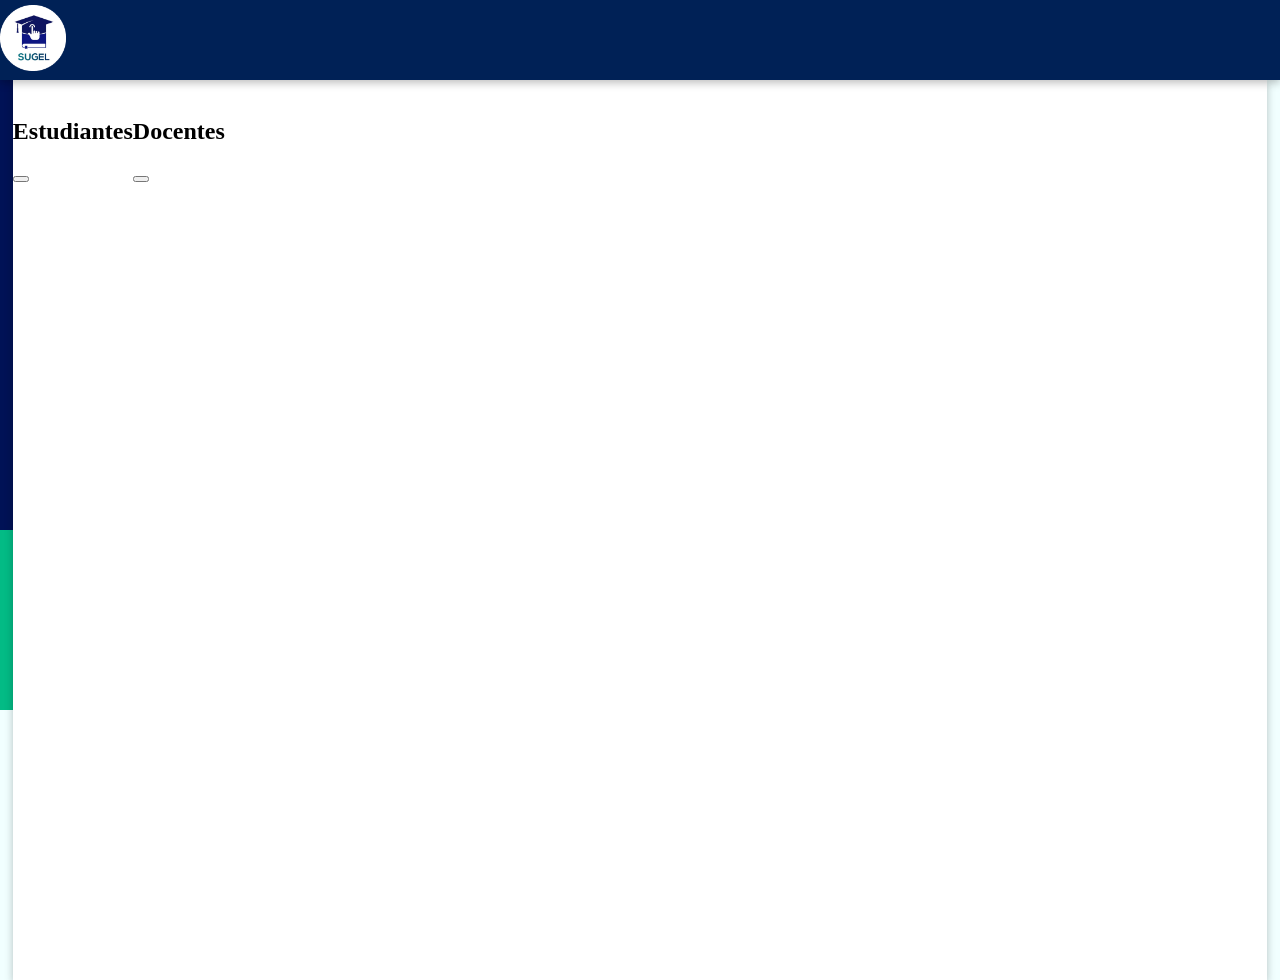
==== Administrador/inicio.html @ 9dd478a4 "avance de prototipos" ====
<!DOCTYPE html>
<html>
<head>
	<meta charset="utf-8">
	<meta name="viewport" content="width=device-width, initial-scale=1">
	<title></title>
	 <link rel="stylesheet" type="text/css" href="../css/estiloHeader/header.css">
</head>
<style type="text/css">
/*FONDO*/
body {
	margin: 0;
	padding: 0;
	overflow: hidden;
}

.background {
	position: absolute;
	width: 100%;
	height: 100vh;
	background: #f1ffff;
	z-index: -1;
	box-shadow: 0px 3px 8px rgba(0, 0, 0, 25%);
}

.background::before {
	content: '';
	position: absolute;
	top: -30%;
	left: -50%;
	width: 100%;
	height: 100vh;
	background: linear-gradient(60deg, #03BB85, #03BB85, #03BB85);
	transform-origin: bottom right;
	animation: animate 6s linear infinite;
}

.background::after {
	content: '';
	position: absolute;
	top: -50%;
	left: -50%;
	width: 100%;
	height: 100vh;
	background: linear-gradient(60deg, #001256, #001256, #001256);
	transform-origin: bottom right;
	animation: animate 6s linear infinite;
	animation-delay: -3s;
}

@keyframes animate {
	0% {
		transform: rotate(0deg);
	}
	100% {
		transform: rotate(360deg);
	}
}

.contenedor {
	background: #ffffff;
	width: 98%;
	height: 100vh;
	margin: auto;
	position: relative;
	z-index: 1;
	box-shadow: 0px 3px 8px rgba(0, 0, 0, 25%);
	display: flex;
}


	
</style>
<body>
	<header style="z-index: 1;">
  	<div class="navb-logo">
       <a href="../index.html"> <img src="../IMG/sugel.png" alt="Logo"></a>
      </div>
  </header>
	<div class="background">
		
			<div class="contenedor">

				<div class="usuarios">
					<img src="">
						<h2>Estudiantes</h2>
						<a href="Estudiantes.html"></a>

						<button value="Agregar"></button>
				</div>

				<div class="usuarios">
					<img src="">
						<h2>Docentes</h2>
						<a href="Docentes.html"></a>

						<button value="Agregar"></button>
				</div>
				
			</div>

	</div>
</body>
</html>
---- css/estiloHeader/header.css ----
header {
  width: 100vw;
  height: 80px;
  background-color: #002156;
  box-shadow: 0px 3px 8px rgba(0, 0, 0, 25%);
  display: flex;
  align-items: center;
}

header .container-fluid {
  width: 100%;
  padding: 0 60px;
  display: flex;
  align-items: center;
  justify-content: space-between;
}

@media(max-width:992px) {
  header .container-fluid {
    padding: 0 5%;
  }
  header .navb-logo img {
  width: 50px;
  height: 50px;
  }
}

header .navb-logo img {
  width: 66px;
  height: 66px;
}
header .modal-line {
  display: flex;
  align-items: center;
  justify-content: flex-end;
  letter-spacing: 3px;
}

header .modal-line a {
  transition: all .1s ease;
  text-decoration: none;
  border-radius: 15px;
  padding: 5px;
  color: #f8f8f8;
  margin-left: 20px;
}

header .modal-line a:hover {
  color: #001256;
  background: #f8f8f8;
  font-weight: 500;
  box-shadow: 0px 3px 8px rgba(0, 0, 0, 25%);
}

header .items {
  text-align: center;
  margin-inline: 15%;
  font-size: 20px;
  letter-spacing: 3px;
  padding: 5px 0;
  transition: all .1s ease;
  cursor: pointer;
}


header .items:hover {
  transform: scale(1.2);
  color: #001256;
}

/* modal */

.mobile-toggler i{
    color: #f2f2f2;
    font-size: 30px;
}

.modal-dialog {
  margin: 0;
  width: 430px;
}

@media(max-width: 450px) {
  .modal-dialog {
    width: 82%;
  }
}

.modal-content {
  border-radius: 0;
  height: 100vh;
  overflow-y: scroll;
  background-color: #102447;
}

.modal-header {
  display: flex;
  justify-content: space-between;
  align-items: center;
  width: 88%;
  margin: 0 auto;
  padding-bottom: 16px;
  border-bottom: 2px solid #fefefe;
}

.modal-header img {
  width: 50px;
  height: 50px;
  margin-top: 17.5px;
}

.modal-header .btn-close {
  background: transparent;
  opacity: 1;
}

.modal-header i {
  color: #fefefe;
  font-size: 30px;
}

.modal-body {
  width: 88%;
  margin: 0 auto;
  padding: 75px 0 0 0;
  flex: unset;
}

.modal-body .modal-line {
  width: 100%;
  display: flex;
  align-items: center;
  justify-content: flex-start;
  padding: 7px 0;
  margin-bottom: 50px;
  cursor: pointer;
  transition: all .5s ease;
  color: #274d8a;
  border-bottom: 1px solid #274d8a;
}

.modal-body .modal-line:hover {
  color: #fefefe;
  border-bottom: 1px solid #fefefe;
}

.modal-body .modal-line a {
  font-size: 15px;
  font-weight: 500;
  letter-spacing: 2.5px;
  color: #fefefe;
}

.modal-body .modal-line i {
  color: currentColor;
  font-size: 30px;
  width: 35px;
  margin-right: 15px;
  padding: 0 0 3px 3px;
}
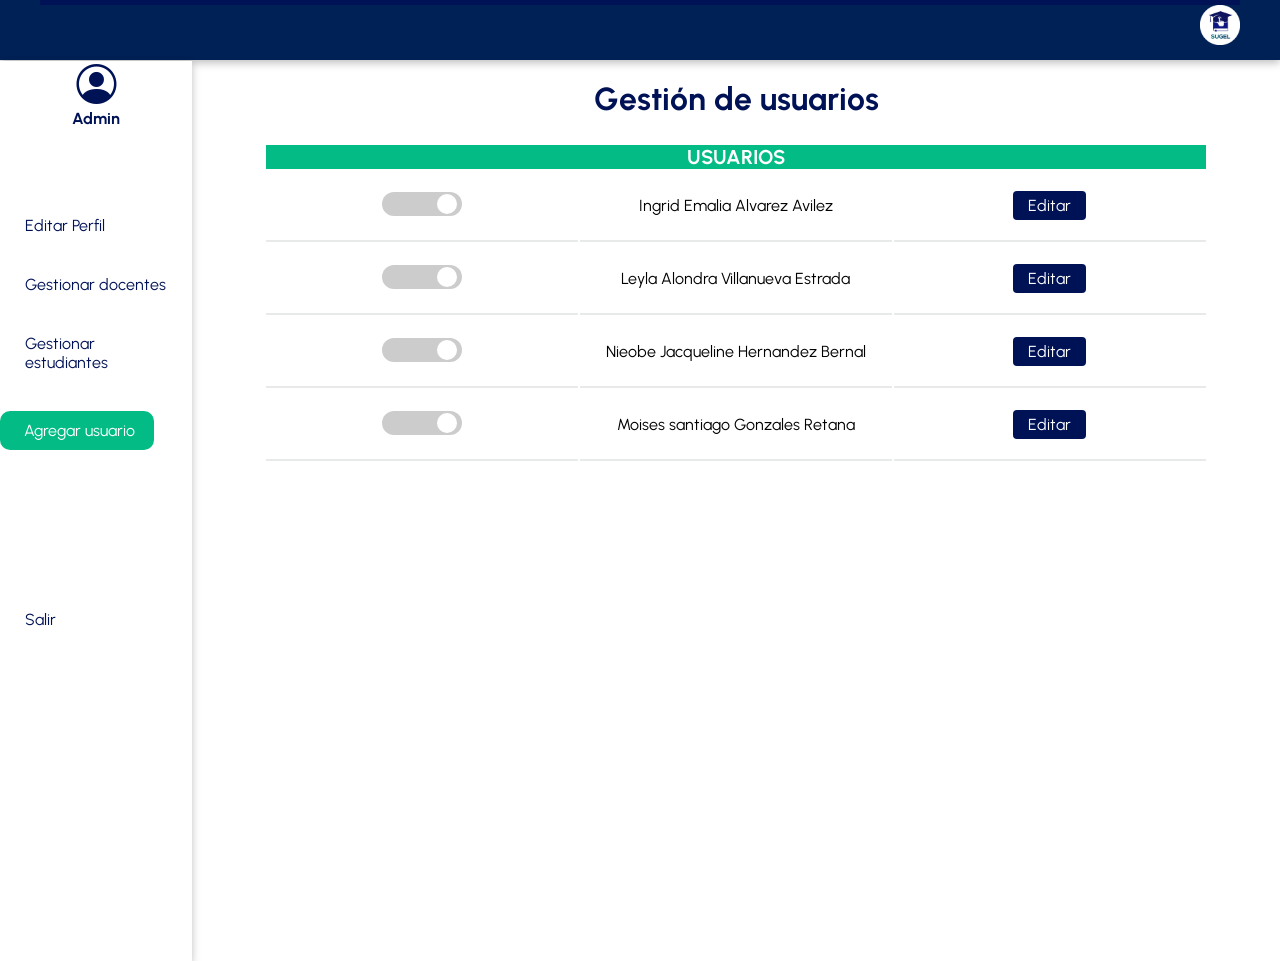
==== commit 8bced691: "Tengo hambre" ====
--- a/Administrador/inicio.html
+++ b/Administrador/inicio.html
@@ -1,104 +1,229 @@
 <!DOCTYPE html>
 <html>
 <head>
-	<meta charset="utf-8">
-	<meta name="viewport" content="width=device-width, initial-scale=1">
-	<title></title>
-	 <link rel="stylesheet" type="text/css" href="../css/estiloHeader/header.css">
+  <meta charset="utf-8">
+  <meta name="viewport" content="width=device-width, initial-scale=1">
+  <title></title>
+  <link rel="stylesheet" type="text/css" href="../css/estiloHeader/admin.css">
+  <link rel="stylesheet" href="https://cdn.jsdelivr.net/npm/bootstrap-icons@1.10.5/font/bootstrap-icons.css">
+  <link rel="stylesheet" type="text/css" href="../css/admin/gestion.css">
 </head>
 <style type="text/css">
-/*FONDO*/
-body {
-	margin: 0;
-	padding: 0;
-	overflow: hidden;
-}
-
-.background {
-	position: absolute;
-	width: 100%;
-	height: 100vh;
-	background: #f1ffff;
-	z-index: -1;
-	box-shadow: 0px 3px 8px rgba(0, 0, 0, 25%);
-}
-
-.background::before {
-	content: '';
-	position: absolute;
-	top: -30%;
-	left: -50%;
-	width: 100%;
-	height: 100vh;
-	background: linear-gradient(60deg, #03BB85, #03BB85, #03BB85);
-	transform-origin: bottom right;
-	animation: animate 6s linear infinite;
-}
-
-.background::after {
-	content: '';
-	position: absolute;
-	top: -50%;
-	left: -50%;
-	width: 100%;
-	height: 100vh;
-	background: linear-gradient(60deg, #001256, #001256, #001256);
-	transform-origin: bottom right;
-	animation: animate 6s linear infinite;
-	animation-delay: -3s;
-}
-
-@keyframes animate {
-	0% {
-		transform: rotate(0deg);
-	}
-	100% {
-		transform: rotate(360deg);
-	}
-}
-
-.contenedor {
-	background: #ffffff;
-	width: 98%;
-	height: 100vh;
-	margin: auto;
-	position: relative;
-	z-index: 1;
-	box-shadow: 0px 3px 8px rgba(0, 0, 0, 25%);
-	display: flex;
-}
-
-
-	
+
 </style>
 <body>
-	<header style="z-index: 1;">
-  	<div class="navb-logo">
-       <a href="../index.html"> <img src="../IMG/sugel.png" alt="Logo"></a>
-      </div>
+
+  <!-- FORMULARIO PARA EL REGISTRO DE USUARIOS-->
+  <div class="overlay" id="overlay" >
+        <div class="pop-up" id="pop-up">
+            <a href="#" id="btn-cerrar" class="btn-cerrar"><i class="bi bi-x-lg"></i></a>
+            <h2 class="equipo">Registro de estudiantes</h2>
+            <form accept="" method="">
+              <input type="text" name="nombre" placeholder="Nombres" required="">
+              <input type="text" name="apellido1" placeholder="Apellido paterno" required="">
+              <input type="text" name="apellido2" placeholder="Apellido materno">
+              <input type="text" name="CURP" placeholder="CURP">
+              <input type="emaiñ" name="correo" placeholder="correo@institucional">
+              <label for="rol">Selecciona el rol del nuevo usuario:</label><br>
+          <select name="rol" id="rol">
+          <option value="estudiante">Estudiante</option>
+          <option value="docente">Docente</option>
+         </select>
+              <br><input type="submit" name="" value="Agregar"> 
+            </form>
+
+        </div>
+    </div>
+    <!--Formulario para modificar un usuario
+      ESTO FUE LO QUE SE CAMBIO-->
+<input type="checkbox" id="btn-modal">
+    <div class="container-modal">
+      <div class="content-modal">
+        <h2>Nombre <!--DEL USUARIO--></h2>
+        <form action="" method="" id="formulario-modal">
+
+          <label>Nombre:</label>
+          <input type="text" name="nombre">
+
+          <label>Apellido paterno:</label>
+          <input type="text" name="ap1">
+
+          <label>Apellido materno:</label>
+          <input type="text" name="ape2">
+
+          <label>CURP:</label>
+          <input type="text" name="curp">
+
+          <label>Contraseña:</label>
+          <input type="text" name="pass">
+
+           <label for="rol">Selecciona el estado del usuario:</label><br>
+          <select name="estado" id="estado">
+          <option value="true">Activo</option>
+          <option value="false">Desactivo</option>
+         </select>
+              <br><input type="submit" name="" value="modificar" id="btn-enviar"> 
+
+        </form>
+        <div class="btn-cerrar">
+          <label for="btn-modal">
+            Cancelar
+          </label>
+        </div>
+      </div>
+    </div>
+
+    <!--TERMINA LA 1° MODIFICACION-->
+  <div class="background"></div>
+  <header class="header">
+    <div class="container">
+    <div class="btn-menu">
+      <label for="btn-menu">☰</label>
+    </div>
+      <div class="logo">
+      </div>
+      
+      <div class="menu">
+        <img src="../IMG/sugel.png" alt="Logo">
+      </div>
+    </div>
   </header>
-	<div class="background">
-		
-			<div class="contenedor">
-
-				<div class="usuarios">
-					<img src="">
-						<h2>Estudiantes</h2>
-						<a href="Estudiantes.html"></a>
-
-						<button value="Agregar"></button>
-				</div>
-
-				<div class="usuarios">
-					<img src="">
-						<h2>Docentes</h2>
-						<a href="Docentes.html"></a>
-
-						<button value="Agregar"></button>
-				</div>
-				
-			</div>
-
-	</div>
+
+  
+<!--  --------------->
+<input type="checkbox" id="btn-menu">
+<div class="container-menu">
+  <div class="cont-menu">
+
+    <center><div class="perfil"><i class="bi bi-person-circle"></i><br>
+      <h4>Admin</h4></div></center>
+
+    <nav>   
+      <a href="">Editar Perfil</a>
+      <a href="">Gestionar docentes</a>
+      <a href="">Gestionar estudiantes</a>
+      <div class="min-menA">
+      <a href="#"  class="btn-abrir" id="btn-abrir" for="btn-menu">Agregar usuario</a>
+    </div>
+      <div class="salir"><a href="">Salir</a></div>
+      
+    </nav>
+    <label for="btn-menu"><i class="bi bi-x-lg"></i></label>
+  </div>
+</div>
+
+
+      <div class="contenedor">
+        <div class="acciones">
+
+          <h1>Gestión de usuarios</h1>
+
+          <table>
+            <thead>
+              <tr>
+                <td colspan="4">USUARIOS<!--Estudiantes o docentes depende de q seleccione en el menu--></td>
+              </tr>
+            </thead>
+            <tbody>
+              <tr>
+                <td>
+                        <label class="switchBtn">
+                            <input type="checkbox" >
+                            <div class="slide round" ></div>
+                        </label>
+                    </td>
+                <td colspan="2">Ingrid Emalia Alvarez Avilez</td>
+                <td>
+                  <!--2° MODIFICACIÓN-->
+                  <div class="boton-modal">
+                    <label for="btn-modal">
+                      Editar
+                    </label>
+                  </div>
+                   <!-- ULTIMA-->
+                </td>
+
+              </tr>
+
+
+
+
+               <tr>
+                <td>
+                        <label class="switchBtn">
+                            <input type="checkbox" >
+                            <div class="slide round" ></div>
+                        </label>
+                    </td>
+                <td colspan="2">Leyla Alondra Villanueva Estrada</td>
+                <td>
+                  <!--2° MODIFICACIÓN-->
+                  <div class="boton-modal">
+                    <label for="btn-modal">
+                      Editar
+                    </label>
+                  </div>
+                   <!-- ULTIMA-->
+                </td>
+
+              </tr>
+
+
+
+               <tr>
+                <td>
+                        <label class="switchBtn">
+                            <input type="checkbox" >
+                            <div class="slide round" ></div>
+                        </label>
+                    </td>
+                <td colspan="2">Nieobe Jacqueline Hernandez Bernal</td>
+                <td>
+                  <!--2° MODIFICACIÓN-->
+                  <div class="boton-modal">
+                    <label for="btn-modal">
+                      Editar
+                    </label>
+                  </div>
+                   <!-- ULTIMA-->
+                </td>
+
+              </tr> <tr>
+                <td>
+                        <label class="switchBtn">
+                            <input type="checkbox" >
+                            <div class="slide round" ></div>
+                        </label>
+                    </td>
+                <td colspan="2">Moises santiago Gonzales Retana</td>
+                <td>
+                  <!--2° MODIFICACIÓN-->
+                  <div class="boton-modal">
+                    <label for="btn-modal">
+                      Editar
+                    </label>
+                  </div>
+                   <!-- ULTIMA-->
+                </td>
+
+              </tr>
+
+
+
+
+
+
+              
+            </tbody>
+          </table>
+          
+        </div>
+      </div>
+
+  <script type="text/javascript" src="../js/agregar.js"></script>
+
+
+
+
 </body>
 </html>
--- a/css/estiloHeader/admin.css
+++ b/css/estiloHeader/admin.css
@@ -0,0 +1,239 @@
+ @import url('https://fonts.googleapis.com/css2?family=Urbanist:wght@300;400;500;600;700&display=swap');
+	*{
+		margin: 0;
+		padding: 0;
+		box-sizing: border-box;
+		font-family: 'Urbanist', sans-serif;
+	}
+	body{
+		overflow: hidden;
+	}
+	
+	/*Estilos para el encabezado*/
+	.header{
+		font-family: 'Urbanist', sans-serif;
+		width: 100%;
+		padding-top: 0;
+		padding-left: 0;
+		position: fixed;
+		top: 0;left: 0;
+		z-index: 4;
+		background-color: #002156;
+ 		box-shadow: 0px 3px 8px rgba(0, 0, 0, 25%);
+	}
+	.container{
+		width: 100%;
+		background-color: #001256;
+		max-width: 1200px;
+		margin: 0px auto;
+	}
+
+	.container .menu {
+		float: right;
+		line-height: 100px;
+	}
+	
+	/*Fin de Estilos para el encabezado*/
+
+	@media (min-width: 320px) and (max-width: 768px){
+	/*Menù lateral*/
+	.capa{
+		position: fixed;
+		width: 100%;
+		height: 100vh;
+		background: rgba(0,0,0,0.6);
+		z-index: -1;
+		top: 0;left: 0;
+	}
+	.container .btn-menu{
+		float: left;
+		margin-left: 0px;
+		line-height: 80px;
+	}
+	.container .logo{
+		float: left;
+	}
+	.container .btn-menu label{
+		color: #fff;
+  		font-size: 25px;
+  		cursor: pointer;
+  		position: absolute;
+  		left: 10px; /* Ajusta la posición desde el borde derecho según tus necesidades */
+  		top: 0;
+  		bottom: 0;
+  		margin: auto;
+	}
+	#btn-menu{
+		display: none;
+		z-index: 4;
+	}
+	.container-menu{
+		position: absolute;
+		z-index: 4;
+		background: rgba(0,0,0,0.5);
+		width: 100%;
+		height: 100vh;
+		top: 0;left: 0;
+		transition: all 500ms ease;
+		opacity: 0;
+		visibility: hidden;
+	}
+	#btn-menu:checked ~ .container-menu{
+		opacity: 1;
+		visibility: visible;
+	}
+	.cont-menu{
+		width: 100%;
+		max-width: 250px;
+		background:#002156;
+		height: 100vh;
+		z-index: 5;
+		position: relative;
+		transition: all 500ms ease;
+		transform: translateX(-100%);
+	}
+	#btn-menu:checked ~ .container-menu .cont-menu{
+		transform: translateX(0%);
+	}
+	.cont-menu nav{
+		transform: translateY(50%);
+
+	}
+	.cont-menu nav a{
+		display: block;
+		text-decoration: none;
+		padding: 20px;
+		color: #c7c7c7;
+		border-left: 5px solid transparent;
+		transition: all 400ms ease;
+	}
+	.cont-menu nav a:hover{
+		border-left: 5px solid #c7c7c7;
+		background: #031430 ;
+	}
+	.cont-menu label{
+		position: absolute;
+		right: 5px;
+		top: 10px;
+		color: #fff;
+		cursor: pointer;
+		font-size: 18px;
+	}
+		header{
+			height: 40px;
+		}
+		.container .menu img{
+			width: 30px;
+			height: 30px;
+		}
+		.container .btn-menu{
+			line-height: 40px;
+		}
+		.container .menu{
+			line-height: 60px;
+		}
+		.cont-menu .perfil{
+			position: absolute;
+			color: #ffffff;
+			top: 60px;
+			left: 80px;
+		}
+		.container .menu img{
+			margin-top: 4px;
+			margin-bottom:20px;
+		}
+	
+	}
+	/*Fin de Menù lateral*/
+	/*MENU LATERAL ESTATICO*/
+		@media (min-width: 769px) and (max-width: 2560px){
+			#btn-menu{
+			visibility: hidden;
+		}
+		.container .menu img{
+	}
+		.cont-menu .min-menA{
+			margin-top: 10%;
+		}
+		.cont-menu .min-menA a{
+			background-color: #03BB85;
+			padding: 10px;
+			text-align: center;
+			width: 80%;
+			border-radius: 10px;
+			color: #ffffff;
+		}
+		.cont-menu .min-menA a:hover{
+			background-color: #03BB85;
+			padding: 10px;
+			border-radius: 10px;
+			color: #ffffff;
+			width: 85%;
+		}
+		.container .btn-menu label{
+			visibility: hidden;
+		}
+		.cont-menu label{
+			visibility: hidden;
+		}
+		header{
+			height: 60px;
+		}
+		.container .menu img{
+			width: 40px;
+			height: 40px;
+		}
+		.cont-menu .perfil {
+			
+		}
+		.perfil i{
+			font-size: 250%;
+			color: #001256;
+		}
+		.perfil h4{
+			color: #001256;
+		}
+		.salir{
+			margin-top: 140px;
+		}
+		.container .btn-menu{
+			line-height: 5px;
+		}
+		.container .menu{
+			line-height: 60px;
+		}
+		.cont-menu{
+		width: 15%;
+		background:#ffffff;
+		box-shadow: 0px 3px 8px rgba(0, 0, 0, 25%);
+		margin-top: 42px;
+		height: 100vh;
+		z-index: 5;
+		position: absolute;
+		}
+			.cont-menu nav{
+		transform: translateY(15%);
+	}
+	.cont-menu nav a{
+		display: block;
+		text-decoration: none;
+		padding: 20px;
+		color: #001256;
+		border-left: 5px solid transparent;
+		transition: all 400ms ease;
+	}
+	.cont-menu nav a:hover{
+		border-left: 5px solid #f8f8f8;
+		background: #F1FCF9 ;
+		color: #;
+	}
+	.cont-menu label{
+		position: absolute;
+		right: 5px;
+		top: 10px;
+		color: #fff;
+		cursor: pointer;
+		font-size: 18px;
+	}
+
+	}
--- a/css/admin/gestion.css
+++ b/css/admin/gestion.css
@@ -0,0 +1,439 @@
+ @import url('https://fonts.googleapis.com/css2?family=Urbanist:wght@300;400;500;600;700&display=swap');
+
+
+
+
+body{
+    font-family: 'Urbanist', sans-serif;
+}
+/*FONDO*/
+body {
+    margin: 0;
+    padding: 0; 
+}
+/*
+.background {
+    position: absolute;
+    width: 100%;
+    height: 100vh;
+    background: #f1ffff;
+    z-index: -2;
+    box-shadow: 0px 3px 8px rgba(0, 0, 0, 25%);
+    overflow: hidden;
+}
+
+.background::before {
+    content: '';
+    position: absolute;
+    z-index: -2;
+    top: -30%;
+    left: -50%;
+    width: 100%;
+    height: 100vh;
+    background: linear-gradient(60deg, #03BB85, #03BB85, #03BB85);
+    transform-origin: bottom right;
+    animation: animate 6s linear infinite;
+}
+
+.background::after {
+    content: '';
+    z-index: -1;
+    position: absolute;
+    top: -50%;
+    left: -50%;
+    width: 100%;
+    height: 100vh;
+    background: linear-gradient(60deg, #001256, #001256, #001256);
+    transform-origin: bottom right;
+    animation: animate 6s linear infinite;
+    animation-delay: -3s;
+}
+
+@keyframes animate {
+    0% {
+        transform: rotate(0deg);
+    }
+    100% {
+        transform: rotate(360deg);
+    }
+}
+*/
+
+@media (min-width: 320px) and (max-width: 768px){
+    .contenedor {
+      background: #ffffff;
+      width: 100%;
+      height: 100vh;
+      margin-top: 80px;
+      margin: auto;
+      position: absolute;
+      margin-left: 0%;
+      top: 40px;
+      z-index: 1;
+      display: flex;
+      flex-direction: column; /* Agregado */
+      align-items: center; /* Agregado */
+      overflow: auto;
+      padding: 20px;
+      text-align: center;
+    }
+     .acciones table{
+        width: 100%;
+    }
+    .acciones{
+        width: 100%;
+    }
+}
+@media (min-width: 769px) and (max-width: 2560px){
+    .contenedor::-webkit-scrollbar {
+  width: 10px; 
+}
+.contenedor::-webkit-scrollbar-track {
+  background: #f1f1f1; 
+}
+
+.contenedor::-webkit-scrollbar-thumb {
+  background: #91B8A5;
+  border-radius: 20px; 
+}
+
+.contenedor::-webkit-scrollbar-thumb:hover {
+  background: #03BB85; 
+}
+
+
+    .contenedor {
+      background: #ffffff;
+      width: 85%;
+      height: 100vh;
+      margin-top: 60px;
+      margin: auto;
+      position: absolute;
+      margin-left: 15%;
+      top: 60px;
+      z-index: 1;
+      display: flex;
+      flex-direction: column; /* Agregado */
+      align-items: center; /* Agregado */
+      overflow: auto;
+      padding: 20px;
+      text-align: center;
+    }
+    .acciones table{
+    width: 90%;
+    margin: 25px auto;
+    }
+    .acciones{
+        width: 100%;
+    }
+
+
+}
+
+
+
+
+/* Resto de tus estilos */
+
+
+.acciones h1{
+    color: #001256;
+}
+
+.acciones thead{
+    font-size: 20px;
+    font-weight: 700;
+    color: #ffffff;
+    background-color: #03BB85;
+}
+.acciones table tr{
+        width: 100%;
+    border:2px solid #03BB85;
+
+
+}
+.acciones table tbody td{
+    width: 33.33%;
+    border-bottom:2px solid #E8EAE9;
+
+}
+.acciones table a{
+    text-decoration: none;
+    color: #ffffff;
+    background-color: #001256;
+    width: 100%;
+    border-radius: 15%;
+    text-align: left;
+}
+.acciones table a:hover{
+    background-color: #03BB85;
+}   
+/*overlay*/
+        .overlay{
+            background: rgb(0, 0, 0,.5);
+            position: fixed;
+            top: 0;
+            bottom: 0;
+            right: 0;
+            left: 0;
+            display: flex;
+            align-items: center;
+            justify-content: center;
+            z-index: 6;
+            visibility: hidden;
+        }
+        .pop-up{
+            background: #ffffff;
+            box-shadow: 1px 5px 0px rgba(0, 0, 0, 0.3);
+            border-radius: 10px;
+            width: 500px;
+            height: 450px;
+            padding: 10px;
+            color: #001256;
+            z-index: 6; 
+            margin:10px;
+            text-align: center;
+        }
+        .pop-up form{
+            margin-top: 17px;
+            display: flex-end;
+            flex-direction: column;
+
+        }
+        .pop-up form label{
+            text-align: left;
+            margin-left: 0px;
+            font-weight: 700px;
+            color: #03BB85;
+        }
+        .pop-up input{
+            width: 90%;
+            height: 35px;
+            margin: 5px auto;
+            border:none;
+            outline:none;
+            background-color: #F1FCF9; 
+            border-radius: 10px;
+            text-align: center;
+            font-size: 18px;
+            margin-bottom: 5px;
+        }
+        .pop-up select{
+            font-size: 18px;
+            width: 70%;
+            outline: none;
+            border-radius: 10px;
+            border:none;
+            text-align: center;
+            background-color: #F1FCF9;
+            height: 35px;
+            margin-bottom: 10px;
+        }
+        .pop-up input[type="submit"]{
+            width: 50%;
+            height: 30px;
+            background-color: #03BB85;
+            color: #f1ffff;
+            margin-top: 30px;
+        }
+        .pop-up input[type="submit"]:hover{
+            background-color: #001256;
+        }
+        .pop-up .btn-cerrar{
+            margin: 7px;
+            font-size: 16px;
+            line-height: 16px;
+            display: block;
+            text-align: right;
+            color: #cccccc;
+            cursor: pointer;
+        }
+        .pop-up .btn-cerrar:hover{
+            color: #001256;
+        }
+        .pop-up h4{
+            text-align: center;
+            margin-bottom: 20px;
+        }
+        .overlay.active{
+                visibility: visible;
+                z-index: 6;
+        }
+
+
+/*Boton-Modal*/
+.boton-modal{
+    padding: 25px;
+    background-color: #fff;
+}
+.boton-modal label{
+    padding: 5px 15px;
+    background-color: #001256;
+    color: #fff;
+    border-radius: 4px;
+    cursor: pointer;
+    transition: all 300ms ease;
+}
+.boton-modal label:hover{
+    background-color: #03BB85;
+}
+/*Fin Boton-Modal*/
+
+/*Ventana Modal*/
+#btn-modal{
+    display: none;
+}
+.container-modal{
+    width: 100%;
+    height: 100vh;
+    position: fixed;
+    top: 0; left: 0;
+    background: rgb(0, 0, 0,.5);
+    display: none;
+    justify-content: center;
+    align-items: center;
+    z-index: 100;
+}
+#btn-modal:checked ~ .container-modal{
+    display: flex;
+}
+.content-modal{
+    width: 100%;
+    max-width: 400px;
+    padding: 20px;
+    background-color: #fff;
+    border-radius: 4px;
+    flex-direction: column;
+}
+.content-modal h2{
+    margin-bottom: 15px;
+    color: #001256;
+    text-align: center;
+}
+.content-modal form{
+    flex-direction: column;
+    width: 100%;
+}
+.content-modal form input{
+     width: 90%;
+     height: 33px;
+     margin: 5px auto;
+     border:none;
+     outline:none;
+     background-color: #F1FCF9; 
+     border-radius: 10px;
+     text-align: center;
+     font-size: 16px;
+     margin-bottom: 5px;
+}
+.content-modal form select{
+    font-size: 16px;
+    width: 70%;
+    outline: none;
+    border-radius: 10px;
+    border:none;
+    text-align: center;
+    background-color: #F1FCF9;
+    height: 35px;
+    margin-bottom: 10px;
+}
+.content-modal form input[type="submit"]{
+    width: 50%;
+    height: 30px;
+    background-color: #03BB85;
+    color: #f1ffff;
+    margin-top: 30px;
+}
+.content-modal form input[type="submit"]:hover{
+    background-color: #001256;
+}
+.content-modal p{
+    padding: 15px 0px;
+    border-top: 1px solid #dbdbdb;
+    border-bottom: 1px solid #dbdbdb;
+}
+.content-modal .btn-cerrar{
+    width: 100%;
+    margin-top: 15px;
+    display: flex;
+    justify-content: flex-end;
+}
+.content-modal .btn-cerrar label{
+    padding: 7px 10px;
+    color: #03BB85;
+    border-radius: 4px;
+    cursor: pointer;
+    transition: all 300ms ease;
+}
+.content-modal .btn-cerrar label:hover{
+    background-color:#001256;
+    color: #ffff;
+}
+.cerrar-modal{
+    width:100%;
+    height: 100vh;
+    position: absolute;
+    top:0; left: 0;
+    z-index: -1;
+}
+@media screen and (max-width:800px) {
+    .content-modal{
+        width: 90%;
+    }
+}
+/*Fin Ventana Modal*/
+
+
+
+
+ .slide.round {
+     border-radius: 24px;
+ }
+ .slide.round:before {
+     border-radius: 50%;
+ }
+
+ .switchBtn {
+     position: relative;
+     display: inline-block;
+     width: 80px;
+     height: 24px;
+ }
+ .switchBtn input {display:none;}
+ .slide {
+     position: absolute;
+     cursor: pointer;
+     top: 0;
+     left: 0;
+     right: 0;
+     bottom: 0;
+     background-color: #ccc;
+     -webkit-transition: .4s;
+     transition: .4s;
+     padding: 2px;
+     color: #fff;
+ }
+ .slide:before {
+     position: absolute;
+     content: "";
+     height: 20px;
+     width: 20px;
+     left: 55px;
+     bottom: 2px;
+     background-color: #fff;
+     -webkit-transition: .4s;
+     transition: .4s;
+ }
+ input:checked + .slide {
+     background-color: #001256;
+     padding-left: 40px;
+ }
+ input:focus + .slide {
+     box-shadow: 0 0 1px #001256;
+ }
+ input:checked + .slide:before {
+     -webkit-transform: translateX(26px);
+     -ms-transform: translateX(26px);
+     transform: translateX(26px);
+     left: -20px;
+ }
